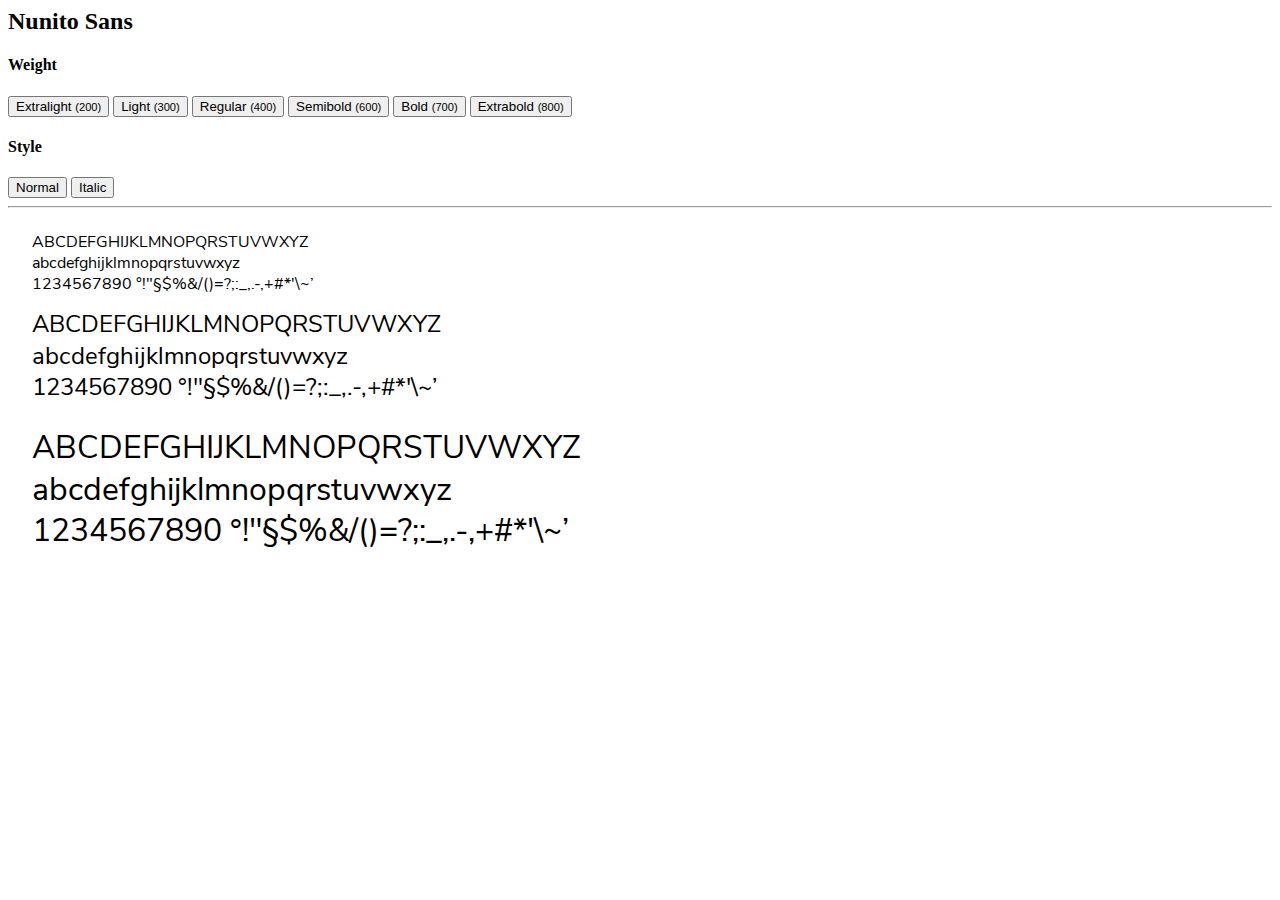
==== NunitoSans/index.html @ 84d15706 "New font: Nunito Sans." ====
<html>
	<head>
		<link rel="stylesheet" href="https://cdn.ceusmedia.de//css/bootstrap.min.css"></link>
		<link rel="stylesheet" href="nunitosans.css"></link>
		<script src="https://cdn.ceusmedia.de/js/jquery/1.10.2.min.js"></script>
		<script>
function setFontAttribute(){
	var btn = jQuery(this);
	var attr = btn.data('attr');
	var value = btn.data('value');
	jQuery("#text-container").css('font-'+attr, value);
	btn.parent().children('.btn').removeClass('active');
	btn.addClass('active');
}

jQuery(document).ready(function(){
	jQuery("button.set-font-attr").on("click", setFontAttribute);
	jQuery("button.set-font-style").on("click", setFontStyle);
})
		
		
		</script>
		<style>
#text-container {
	font-family: "Nunito Sans";
	padding: 1em 1.5em;
	}
#text-container > div {
	margin-bottom: 1em;
	line-height: 1.3em;
	}
		
		</style>
	</head>
	<body>
		<div class="container">
			<h2>Nunito Sans</h2>
			<div class="row-fluid">
				<div class="span12">
					<h4>Weight</h4>
					<button type="button" class="btn set-font-attr" data-attr="weight" data-value="200">Extralight <small class="muted">(200)</small></button>
					<button type="button" class="btn set-font-attr" data-attr="weight" data-value="300">Light <small class="muted">(300)</small></button>
					<button type="button" class="btn set-font-attr" data-attr="weight" data-value="400">Regular <small class="muted">(400)</small></button>
					<button type="button" class="btn set-font-attr" data-attr="weight" data-value="600">Semibold <small class="muted">(600)</small></button>
					<button type="button" class="btn set-font-attr" data-attr="weight" data-value="700">Bold <small class="muted">(700)</small></button>
					<button type="button" class="btn set-font-attr" data-attr="weight" data-value="800">Extrabold <small class="muted">(800)</small></button>
				</div>
			</div>
			<div class="row-fluid">
				<div class="span12">
					<h4>Style</h4>
					<button type="button" class="btn set-font-attr" data-attr="style" data-value="normal">Normal</button>
					<button type="button" class="btn set-font-attr" data-attr="style" data-value="italic">Italic</button>
				</div>
			</div>
			<hr/>
			<div class="row-fluid">
				<div class="span12" id="text-container">
					<div style="font-size: 1em">
						ABCDEFGHIJKLMNOPQRSTUVWXYZ<br/>
						abcdefghijklmnopqrstuvwxyz<br/>
						1234567890 °!"§$%&/()=?;:_,.-,+#*'\~’<br/>
					</div>
					<div style="font-size: 1.5em">
						ABCDEFGHIJKLMNOPQRSTUVWXYZ<br/>
						abcdefghijklmnopqrstuvwxyz<br/>
						1234567890 °!"§$%&/()=?;:_,.-,+#*'\~’<br/>
					</div>
					<div style="font-size: 2em">
						ABCDEFGHIJKLMNOPQRSTUVWXYZ<br/>
						abcdefghijklmnopqrstuvwxyz<br/>
						1234567890 °!"§$%&/()=?;:_,.-,+#*'\~’<br/>
					</div>
				</div>
			</div>
		</div>
	</body>
</html>
---- NunitoSans/nunitosans.css ----
/*! Generated by Font Squirrel (https://www.fontsquirrel.com) on April 22, 2020 */
/*! Refactored by Ceus Media (https://ceusmedia.de) on April 22, 2020 */

/* Extralight */
@font-face {
	font-family: 'Nunito Sans';
	font-weight: 200;
	font-style: normal;
	src: url('eot/nunitosans-extralight.eot');
	src: url('eot/nunitosans-extralight.eot?#iefix') format('embedded-opentype'),
		 url('woff2/nunitosans-extralight.woff2') format('woff2'),
		 url('woff/nunitosans-extralight.woff') format('woff'),
		 url('ttf/nunitosans-extralight.ttf') format('truetype'),
		 url('svg/nunitosans-extralight.svg#nunito_sansextralight') format('svg');
	}

/* Extralight Italic */
@font-face {
	font-family: 'Nunito Sans';
	font-weight: 200;
	font-style: italic;
	src: url('eot/nunitosans-extralightitalic.eot');
	src: url('eot/nunitosans-extralightitalic.eot?#iefix') format('embedded-opentype'),
		 url('woff2/nunitosans-extralightitalic.woff2') format('woff2'),
		 url('woff/nunitosans-extralightitalic.woff') format('woff'),
		 url('ttf/nunitosans-extralightitalic.ttf') format('truetype'),
		 url('svg/nunitosans-extralightitalic.svg#nunito_sansextralight Italic') format('svg');
	}

/* Light */
@font-face {
	font-family: 'Nunito Sans';
	font-weight: 300;
	font-style: normal;
	src: url('eot/nunitosans-light.eot');
	src: url('eot/nunitosans-light.eot?#iefix') format('embedded-opentype'),
		 url('woff2/nunitosans-light.woff2') format('woff2'),
		 url('woff/nunitosans-light.woff') format('woff'),
		 url('ttf/nunitosans-light.ttf') format('truetype'),
		 url('svg/nunitosans-light.svg#nunito_sanslight') format('svg');
	}

/* Light Italic */
@font-face {
	font-family: 'Nunito Sans';
	font-weight: 300;
	font-style: italic;
	src: url('eot/nunitosans-lightitalic.eot');
	src: url('eot/nunitosans-lightitalic.eot?#iefix') format('embedded-opentype'),
		 url('woff2/nunitosans-lightitalic.woff2') format('woff2'),
		 url('woff/nunitosans-lightitalic.woff') format('woff'),
		 url('ttf/nunitosans-lightitalic.ttf') format('truetype'),
		 url('svg/nunitosans-lightitalic.svg#nunito_sanslight Italic') format('svg');
	}

/* Regular */
@font-face {
	font-family: 'Nunito Sans';
	font-weight: 400;
	font-style: normal;
	src: url('eot/nunitosans-regular.eot');
	src: url('eot/nunitosans-regular.eot?#iefix') format('embedded-opentype'),
		 url('woff2/nunitosans-regular.woff2') format('woff2'),
		 url('woff/nunitosans-regular.woff') format('woff'),
		 url('ttf/nunitosans-regular.ttf') format('truetype'),
		 url('svg/nunitosans-regular.svg#nunito_sansregular') format('svg');
	}

/* Regular Italic */
@font-face {
	font-family: 'Nunito Sans';
	font-weight: 400;
	font-style: italic;
	src: url('eot/nunitosans-italic.eot');
	src: url('eot/nunitosans-italic.eot?#iefix') format('embedded-opentype'),
		 url('woff2/nunitosans-italic.woff2') format('woff2'),
		 url('woff/nunitosans-italic.woff') format('woff'),
		 url('ttf/nunitosans-italic.ttf') format('truetype'),
		 url('svg/nunitosans-italic.svg#nunito_sansitalic') format('svg');
	}

/* Semibold */
@font-face {
	font-family: 'Nunito Sans';
	font-weight: 600;
	font-style: normal;
	src: url('eot/nunitosans-semibold.eot');
	src: url('eot/nunitosans-semibold.eot?#iefix') format('embedded-opentype'),
		 url('woff2/nunitosans-semibold.woff2') format('woff2'),
		 url('woff/nunitosans-semibold.woff') format('woff'),
		 url('ttf/nunitosans-semibold.ttf') format('truetype'),
		 url('svg/nunitosans-semibold.svg#nunito_sanssemibold') format('svg');
	}

/* Semibold Italic */
@font-face {
	font-family: 'Nunito Sans';
	font-weight: 600;
	font-style: italic;
	src: url('eot/nunitosans-semibolditalic.eot');
	src: url('eot/nunitosans-semibolditalic.eot?#iefix') format('embedded-opentype'),
		 url('woff2/nunitosans-semibolditalic.woff2') format('woff2'),
		 url('woff/nunitosans-semibolditalic.woff') format('woff'),
		 url('ttf/nunitosans-semibolditalic.ttf') format('truetype'),
		 url('svg/nunitosans-semibolditalic.svg#nunito_sanssemibold Italic') format('svg');
	}

/* Bold */
@font-face {
	font-family: 'Nunito Sans';
	font-weight: 700;
	font-style: normal;
	src: url('eot/nunitosans-bold.eot');
	src: url('eot/nunitosans-bold.eot?#iefix') format('embedded-opentype'),
		 url('woff2/nunitosans-bold.woff2') format('woff2'),
		 url('woff/nunitosans-bold.woff') format('woff'),
		 url('ttf/nunitosans-bold.ttf') format('truetype'),
		 url('svg/nunitosans-bold.svg#nunito_sansbold') format('svg');
	}

/* Bold Italic */
@font-face {
	font-family: 'Nunito Sans';
	font-weight: 700;
	font-style: italic;
	src: url('eot/nunitosans-bolditalic.eot');
	src: url('eot/nunitosans-bolditalic.eot?#iefix') format('embedded-opentype'),
		 url('woff2/nunitosans-bolditalic.woff2') format('woff2'),
		 url('woff/nunitosans-bolditalic.woff') format('woff'),
		 url('ttf/nunitosans-bolditalic.ttf') format('truetype'),
		 url('svg/nunitosans-bolditalic.svg#nunito_sansbold Italic') format('svg');
	}

/* Extrabold */
@font-face {
	font-family: 'Nunito Sans';
	font-weight: 800;
	font-style: normal;
	src: url('eot/nunitosans-extrabold.eot');
	src: url('eot/nunitosans-extrabold.eot?#iefix') format('embedded-opentype'),
		 url('woff2/nunitosans-extrabold.woff2') format('woff2'),
		 url('woff/nunitosans-extrabold.woff') format('woff'),
		 url('ttf/nunitosans-extrabold.ttf') format('truetype'),
		 url('svg/nunitosans-extrabold.svg#nunito_sansextrabold') format('svg');
	}

/* Extrabold Italic */
@font-face {
	font-family: 'Nunito Sans';
	font-weight: 800;
	font-style: italic;
	src: url('eot/nunitosans-extrabolditalic.eot');
	src: url('eot/nunitosans-extrabolditalic.eot?#iefix') format('embedded-opentype'),
		 url('woff2/nunitosans-extrabolditalic.woff2') format('woff2'),
		 url('woff/nunitosans-extrabolditalic.woff') format('woff'),
		 url('ttf/nunitosans-extrabolditalic.ttf') format('truetype'),
		 url('svg/nunitosans-extrabolditalic.svg#nunito_sansextrabold Italic') format('svg');
	}
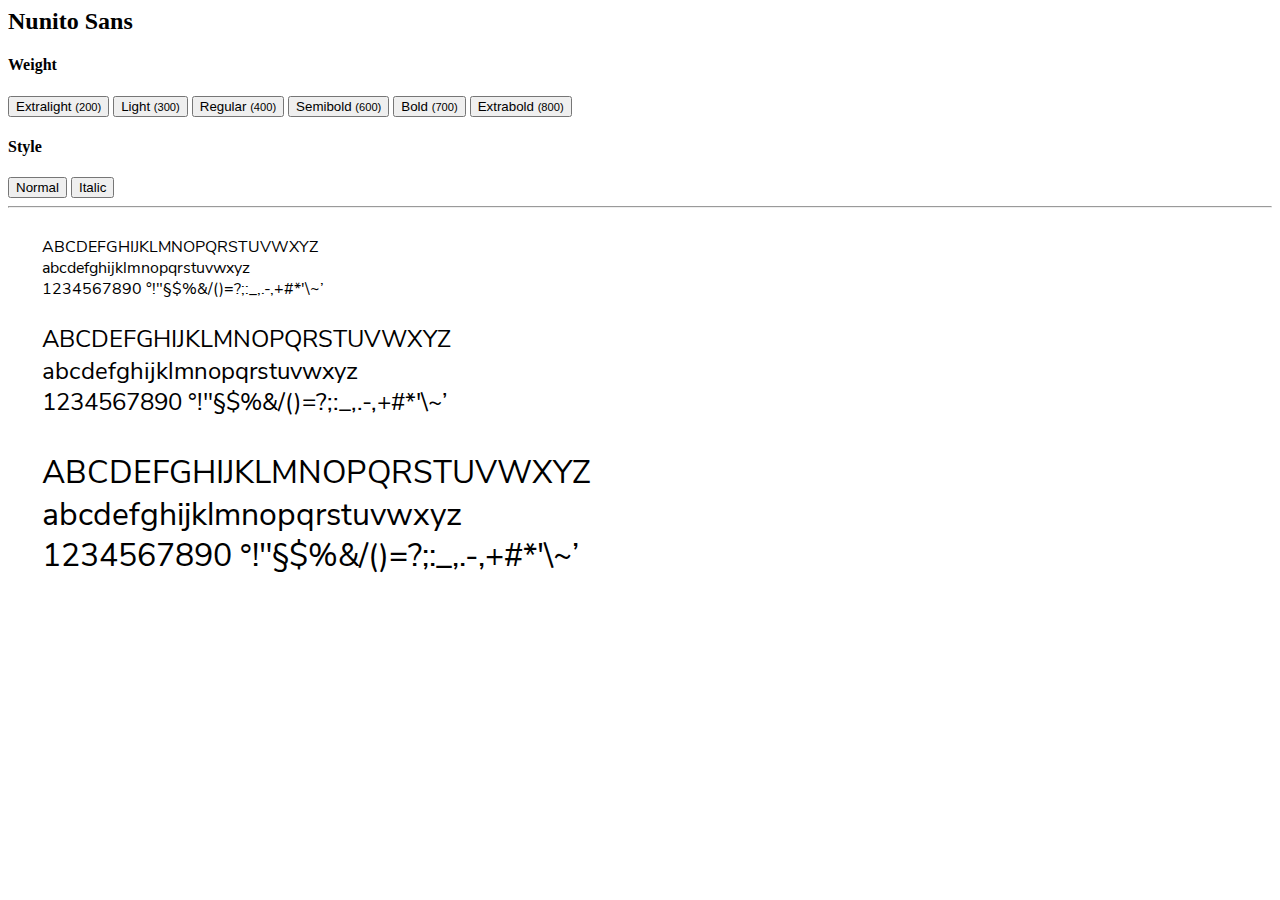
==== commit d777d30f: "Updated index pages." ====
--- a/NunitoSans/index.html
+++ b/NunitoSans/index.html
@@ -1,5 +1,7 @@
 <html>
 	<head>
+		<meta charset="utf-8">
+		<title>Nunito Sans - Fonts - Assets - CDN</title>
 		<link rel="stylesheet" href="https://cdn.ceusmedia.de//css/bootstrap.min.css"></link>
 		<link rel="stylesheet" href="nunitosans.css"></link>
 		<script src="https://cdn.ceusmedia.de/js/jquery/1.10.2.min.js"></script>
@@ -17,19 +19,20 @@
 	jQuery("button.set-font-attr").on("click", setFontAttribute);
 	jQuery("button.set-font-style").on("click", setFontStyle);
 })
-		
-		
+
+
 		</script>
 		<style>
 #text-container {
 	font-family: "Nunito Sans";
 	padding: 1em 1.5em;
 	}
-#text-container > div {
+#text-container div.showcase {
 	margin-bottom: 1em;
 	line-height: 1.3em;
+	padding: 5px 10px;
 	}
-		
+
 		</style>
 	</head>
 	<body>
@@ -40,7 +43,7 @@
 					<h4>Weight</h4>
 					<button type="button" class="btn set-font-attr" data-attr="weight" data-value="200">Extralight <small class="muted">(200)</small></button>
 					<button type="button" class="btn set-font-attr" data-attr="weight" data-value="300">Light <small class="muted">(300)</small></button>
-					<button type="button" class="btn set-font-attr" data-attr="weight" data-value="400">Regular <small class="muted">(400)</small></button>
+					<button type="button" class="btn set-font-attr active" data-attr="weight" data-value="400">Regular <small class="muted">(400)</small></button>
 					<button type="button" class="btn set-font-attr" data-attr="weight" data-value="600">Semibold <small class="muted">(600)</small></button>
 					<button type="button" class="btn set-font-attr" data-attr="weight" data-value="700">Bold <small class="muted">(700)</small></button>
 					<button type="button" class="btn set-font-attr" data-attr="weight" data-value="800">Extrabold <small class="muted">(800)</small></button>
@@ -49,24 +52,24 @@
 			<div class="row-fluid">
 				<div class="span12">
 					<h4>Style</h4>
-					<button type="button" class="btn set-font-attr" data-attr="style" data-value="normal">Normal</button>
+					<button type="button" class="btn set-font-attr active" data-attr="style" data-value="normal">Normal</button>
 					<button type="button" class="btn set-font-attr" data-attr="style" data-value="italic">Italic</button>
 				</div>
 			</div>
 			<hr/>
 			<div class="row-fluid">
 				<div class="span12" id="text-container">
-					<div style="font-size: 1em">
+					<div contenteditable spellcheck="false" class="showcase" style="font-size: 1em">
 						ABCDEFGHIJKLMNOPQRSTUVWXYZ<br/>
 						abcdefghijklmnopqrstuvwxyz<br/>
 						1234567890 °!"§$%&/()=?;:_,.-,+#*'\~’<br/>
 					</div>
-					<div style="font-size: 1.5em">
+					<div contenteditable spellcheck="false" class="showcase" style="font-size: 1.5em">
 						ABCDEFGHIJKLMNOPQRSTUVWXYZ<br/>
 						abcdefghijklmnopqrstuvwxyz<br/>
 						1234567890 °!"§$%&/()=?;:_,.-,+#*'\~’<br/>
 					</div>
-					<div style="font-size: 2em">
+					<div contenteditable spellcheck="false" class="showcase" style="font-size: 2em">
 						ABCDEFGHIJKLMNOPQRSTUVWXYZ<br/>
 						abcdefghijklmnopqrstuvwxyz<br/>
 						1234567890 °!"§$%&/()=?;:_,.-,+#*'\~’<br/>
